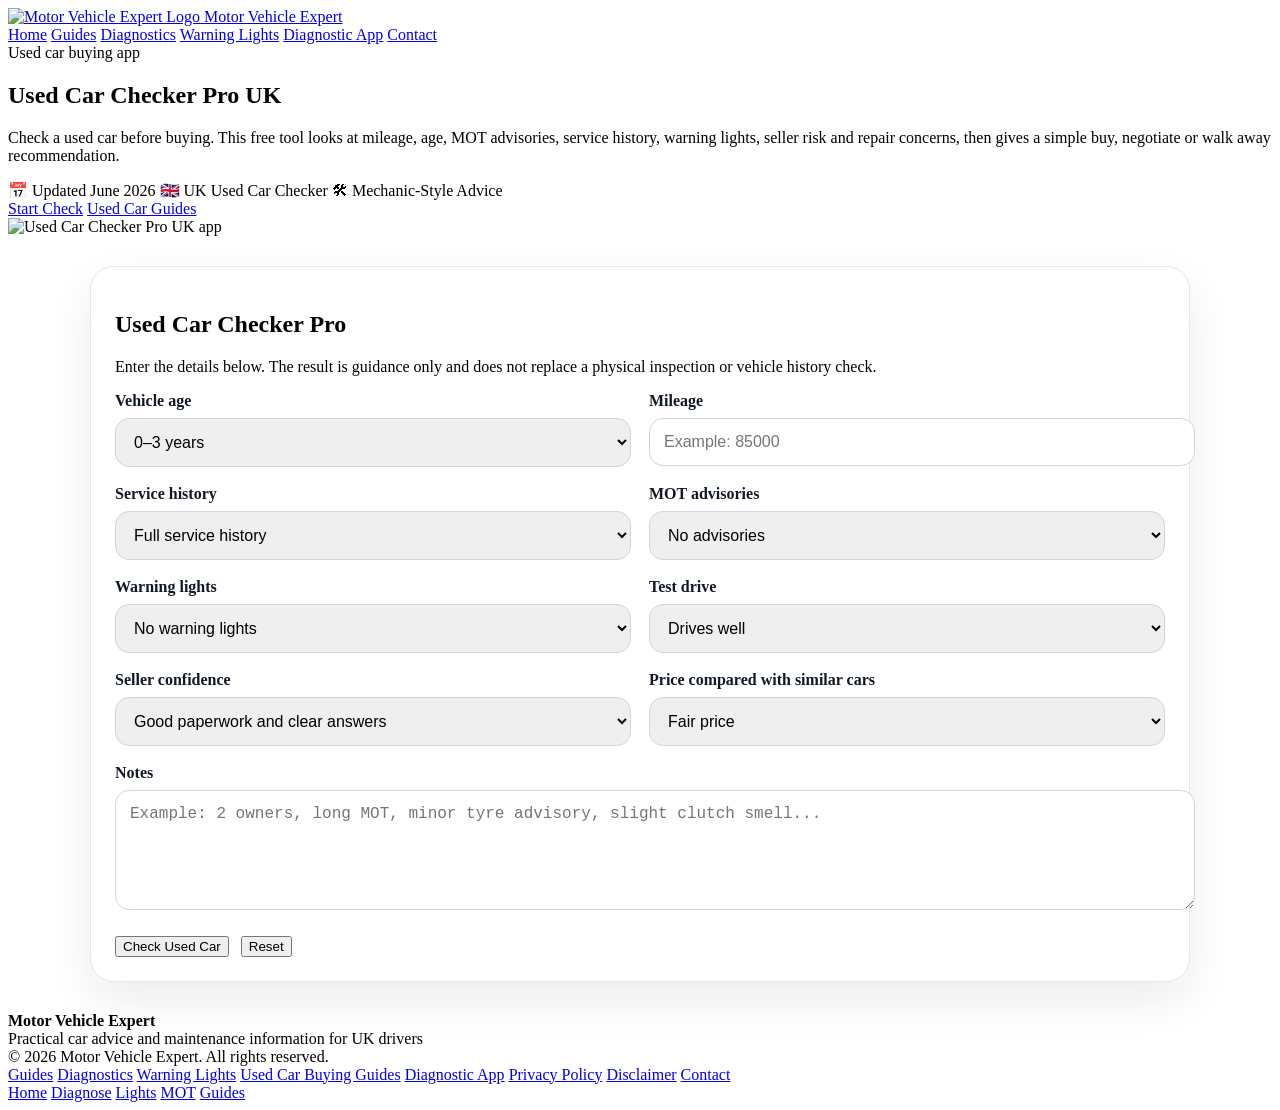
==== used-car-checker-pro.html @ cac23b68 "Create used-car-checker-pro.html" ====
<!DOCTYPE html>
<html lang="en-GB">
<head>
<meta charset="UTF-8" />
<meta name="viewport" content="width=device-width, initial-scale=1.0" />

<title>Used Car Checker Pro UK | Motor Vehicle Expert</title>
<meta name="description" content="Free UK used car checker app. Check mileage, MOT advisories, service history, warning lights, repair risk and whether to buy, negotiate or walk away." />
<meta name="robots" content="index,follow,max-image-preview:large,max-snippet:-1,max-video-preview:-1" />

<link rel="canonical" href="https://motorvehicleexpert.co.uk/used-car-checker-pro.html" />
<link rel="icon" type="image/png" href="favicon.png" />
<link rel="stylesheet" href="style.css" />

<style>
.app-wrap{max-width:1100px;margin:auto;padding:30px 16px}
.app-box{background:#fff;border:1px solid #e5e7eb;border-radius:24px;padding:24px;box-shadow:0 18px 45px rgba(15,23,42,.08)}
.app-grid{display:grid;grid-template-columns:repeat(2,minmax(0,1fr));gap:18px}
.app-field label{display:block;font-weight:800;margin-bottom:8px;color:#111827}
.app-field input,.app-field select,.app-field textarea{
width:100%;padding:14px;border:1px solid #d1d5db;border-radius:14px;font-size:16px
}
.app-field textarea{min-height:90px}
.app-actions{display:flex;gap:12px;flex-wrap:wrap;margin-top:22px}
.result-box{margin-top:24px;border-radius:22px;padding:22px;background:#f8fafc;border:1px solid #e5e7eb}
.score-big{font-size:48px;font-weight:900;color:#0f172a}
.badge{display:inline-block;padding:8px 12px;border-radius:999px;font-weight:800;margin:4px 4px 4px 0}
.badge.green{background:#dcfce7;color:#166534}
.badge.amber{background:#fef3c7;color:#92400e}
.badge.red{background:#fee2e2;color:#991b1b}
.report-list li{margin:10px 0}
@media(max-width:760px){.app-grid{grid-template-columns:1fr}.score-big{font-size:38px}}
</style>
</head>

<body class="mve-premium">

<header class="topbar">
<div class="container nav">
<a href="/" class="brand logo-brand" aria-label="Motor Vehicle Expert home">
<img src="logo.png" alt="Motor Vehicle Expert Logo" class="site-logo" />
<span class="brand-text">Motor Vehicle Expert</span>
</a>

<nav class="nav-links" aria-label="Primary navigation">
<a href="/">Home</a>
<a href="guides.html">Guides</a>
<a href="diagnostics.html">Diagnostics</a>
<a href="warning-lights.html">Warning Lights</a>
<a href="diagnostic-app.html">Diagnostic App</a>
<a href="contact.html" class="cta cta-secondary">Contact</a>
</nav>
</div>
</header>

<main>

<section class="premium-hero">
<div class="container premium-hero-grid">
<div class="hero-copy">
<span class="eyebrow">Used car buying app</span>
<h1>Used Car Checker Pro UK</h1>
<p class="lead">
Check a used car before buying. This free tool looks at mileage, age, MOT advisories, service history, warning lights, seller risk and repair concerns, then gives a simple buy, negotiate or walk away recommendation.
</p>

<div class="article-meta">
<span>📅 Updated June 2026</span>
<span>🇬🇧 UK Used Car Checker</span>
<span>🛠 Mechanic-Style Advice</span>
</div>

<div class="hero-actions">
<a class="cta cta-primary" href="#app">Start Check</a>
<a class="cta cta-ghost" href="used-car-buying-guides.html">Used Car Guides</a>
</div>
</div>

<div class="hero-image">
<img src="used-car-buying-guides-hero.png"
alt="Used Car Checker Pro UK app"
loading="eager"
fetchpriority="high"
decoding="sync"
width="1600"
height="900" />
</div>
</div>
</section>

<section id="app">
<div class="app-wrap">
<div class="app-box">

<h2>Used Car Checker Pro</h2>
<p class="muted">Enter the details below. The result is guidance only and does not replace a physical inspection or vehicle history check.</p>

<div class="app-grid">

<div class="app-field">
<label>Vehicle age</label>
<select id="age">
<option value="1">0–3 years</option>
<option value="2">4–6 years</option>
<option value="3">7–10 years</option>
<option value="4">10+ years</option>
</select>
</div>

<div class="app-field">
<label>Mileage</label>
<input id="mileage" type="number" placeholder="Example: 85000" />
</div>

<div class="app-field">
<label>Service history</label>
<select id="service">
<option value="0">Full service history</option>
<option value="10">Part service history</option>
<option value="25">No service history</option>
</select>
</div>

<div class="app-field">
<label>MOT advisories</label>
<select id="advisories">
<option value="0">No advisories</option>
<option value="10">Minor advisories</option>
<option value="20">Repeated advisories</option>
<option value="30">Serious advisories</option>
</select>
</div>

<div class="app-field">
<label>Warning lights</label>
<select id="warnings">
<option value="0">No warning lights</option>
<option value="20">Amber warning light</option>
<option value="35">Red/flashing warning light</option>
</select>
</div>

<div class="app-field">
<label>Test drive</label>
<select id="drive">
<option value="0">Drives well</option>
<option value="15">Minor noise or vibration</option>
<option value="30">Jerking, smoke, overheating or power loss</option>
</select>
</div>

<div class="app-field">
<label>Seller confidence</label>
<select id="seller">
<option value="0">Good paperwork and clear answers</option>
<option value="15">Some missing paperwork</option>
<option value="30">Pressure selling or unclear story</option>
</select>
</div>

<div class="app-field">
<label>Price compared with similar cars</label>
<select id="price">
<option value="0">Fair price</option>
<option value="-8">Cheap but believable</option>
<option value="15">Too cheap / suspicious</option>
<option value="10">Overpriced</option>
</select>
</div>

</div>

<div class="app-field" style="margin-top:18px">
<label>Notes</label>
<textarea id="notes" placeholder="Example: 2 owners, long MOT, minor tyre advisory, slight clutch smell..."></textarea>
</div>

<div class="app-actions">
<button class="cta cta-primary" onclick="checkCar()">Check Used Car</button>
<button class="cta cta-ghost" onclick="resetApp()">Reset</button>
</div>

<div id="result" class="result-box" style="display:none"></div>

</div>
</div>
</section>

</main>

<footer>
<div class="container footer-grid">
<div>
<strong>Motor Vehicle Expert</strong>
<div>Practical car advice and maintenance information for UK drivers</div>
</div>

<div>© 2026 Motor Vehicle Expert. All rights reserved.</div>

<div class="footer-links">
<a href="guides.html">Guides</a>
<a href="diagnostics.html">Diagnostics</a>
<a href="warning-lights.html">Warning Lights</a>
<a href="used-car-buying-guides.html">Used Car Buying Guides</a>
<a href="diagnostic-app.html">Diagnostic App</a>
<a href="privacy-policy.html">Privacy Policy</a>
<a href="disclaimer.html">Disclaimer</a>
<a href="contact.html">Contact</a>
</div>
</div>
</footer>

<nav class="mobile-bottom-nav" aria-label="Mobile quick navigation">
<a href="/">Home</a>
<a href="diagnostic-app.html">Diagnose</a>
<a href="warning-lights.html">Lights</a>
<a href="mot-failure-guides.html">MOT</a>
<a href="guides.html">Guides</a>
</nav>

<script>
function checkCar(){
  const mileage = Number(document.getElementById("mileage").value || 0);
  const age = Number(document.getElementById("age").value);
  const service = Number(document.getElementById("service").value);
  const advisories = Number(document.getElementById("advisories").value);
  const warnings = Number(document.getElementById("warnings").value);
  const drive = Number(document.getElementById("drive").value);
  const seller = Number(document.getElementById("seller").value);
  const price = Number(document.getElementById("price").value);
  const notes = document.getElementById("notes").value.trim();

  let risk = service + advisories + warnings + drive + seller + price;

  if(age === 1 && mileage > 45000) risk += 10;
  if(age === 2 && mileage > 75000) risk += 10;
  if(age === 3 && mileage > 110000) risk += 12;
  if(age === 4 && mileage > 140000) risk += 15;
  if(mileage === 0) risk += 8;

  let score = Math.max(0, Math.min(100, 100 - risk));

  let verdict = "";
  let badge = "";
  let advice = [];

  if(score >= 75){
    verdict = "Good candidate";
    badge = "green";
    advice.push("This car looks worth viewing or considering, but still check MOT history, service records and test drive behaviour.");
    advice.push("Use the inspection checklist before paying a deposit.");
  } else if(score >= 50){
    verdict = "Negotiate or inspect carefully";
    badge = "amber";
    advice.push("There are some risk signs. Do not buy without checking paperwork, MOT advisories and possible repair costs.");
    advice.push("Use any faults to negotiate the price.");
  } else {
    verdict = "High risk / walk away";
    badge = "red";
    advice.push("This car has several warning signs. Unless the price is very low and repairs are understood, walking away may be safer.");
    advice.push("Do not rely on the seller saying it only needs a reset or cheap fix.");
  }

  if(warnings >= 20) advice.push("Warning lights should be diagnosed before buying.");
  if(service >= 25) advice.push("No service history increases risk and should reduce the price.");
  if(advisories >= 20) advice.push("Repeated or serious MOT advisories can become expensive repairs.");
  if(drive >= 30) advice.push("Poor test drive symptoms are a major red flag.");

  document.getElementById("result").style.display = "block";
  document.getElementById("result").innerHTML = `
    <span class="badge ${badge}">${verdict}</span>
    <div class="score-big">${score}/100</div>
    <p class="muted"><strong>Used Car Risk Score:</strong> ${100 - score}/100</p>

    <h3>Recommendation</h3>
    <ul class="report-list">
      ${advice.map(item => `<li>${item}</li>`).join("")}
    </ul>

    <h3>Next steps</h3>
    <div class="category-list">
      <a href="used-car-inspection-checklist.html">Inspection checklist</a>
      <a href="how-to-check-mot-history-before-buying-car.html">Check MOT history</a>
      <a href="should-you-buy-a-car-with-advisories.html">MOT advisories guide</a>
      <a href="best-mileage-buy-used-car-uk.html">Mileage guide</a>
      <a href="common-used-car-scams.html">Used car scams</a>
    </div>

    ${notes ? `<h3>Your notes</h3><p class="muted">${notes}</p>` : ""}
  `;
}

function resetApp(){
  document.getElementById("mileage").value = "";
  document.getElementById("notes").value = "";
  document.getElementById("result").style.display = "none";
}
</script>

</body>
</html>
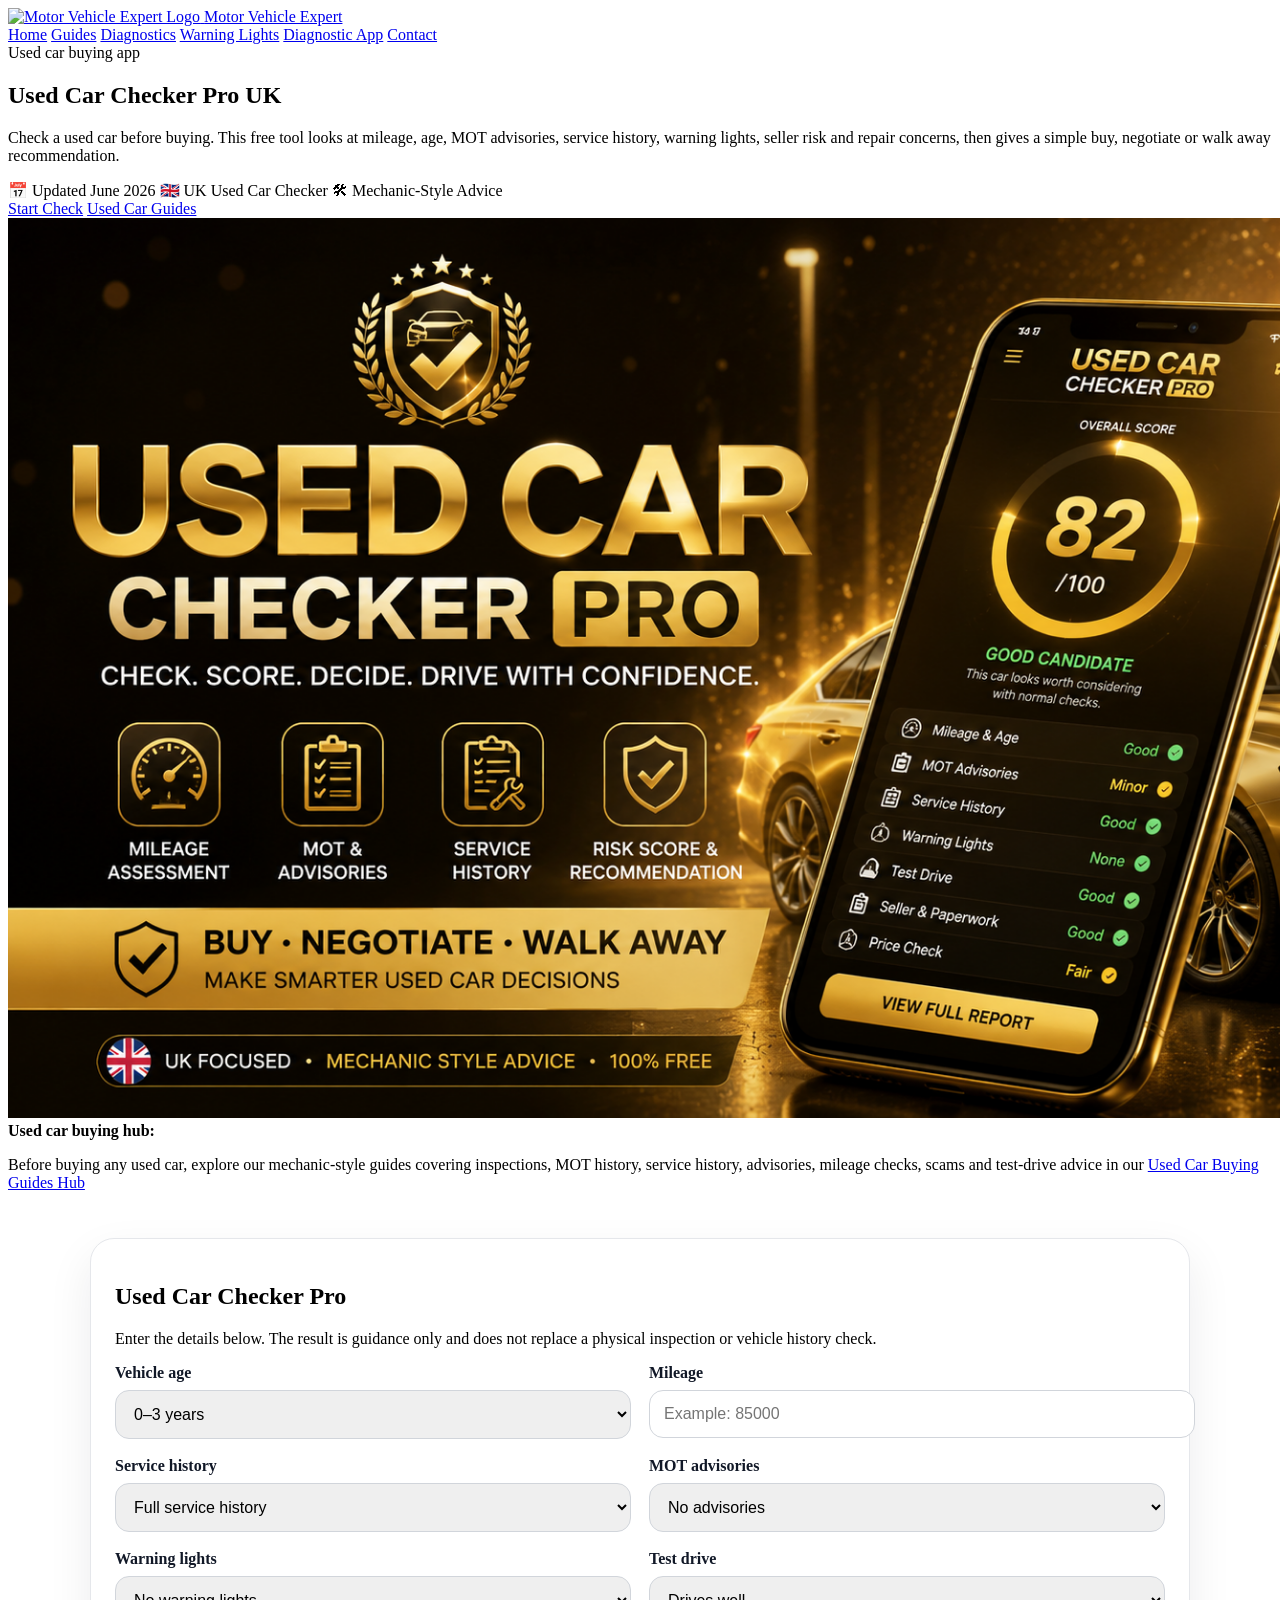
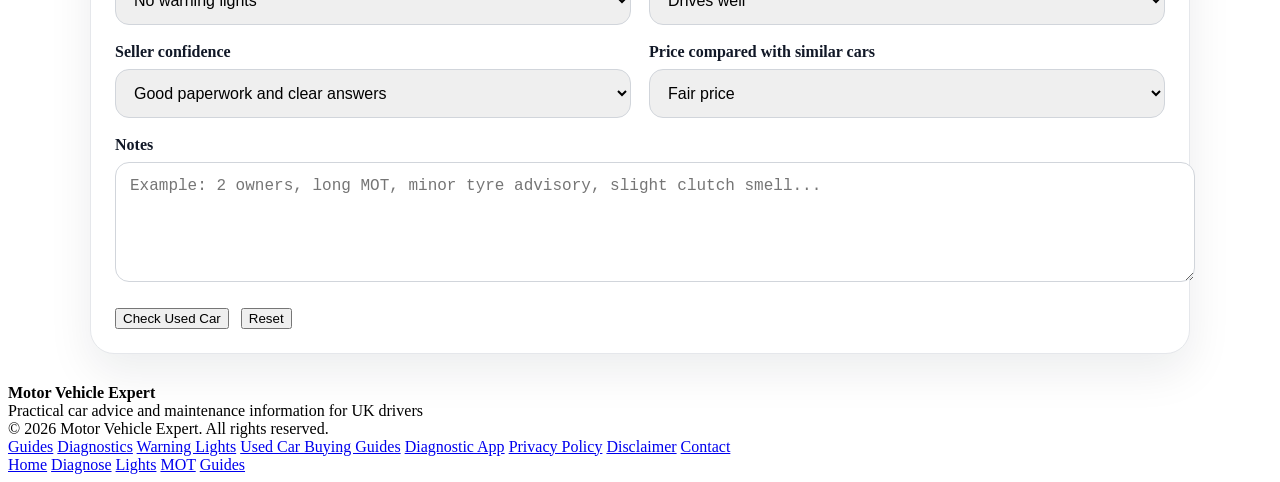
==== commit da519383: "Update used-car-checker-pro.html" ====
--- a/used-car-checker-pro.html
+++ b/used-car-checker-pro.html
@@ -11,6 +11,11 @@
 <link rel="canonical" href="https://motorvehicleexpert.co.uk/used-car-checker-pro.html" />
 <link rel="icon" type="image/png" href="favicon.png" />
 <link rel="stylesheet" href="style.css" />
+<link rel="preload"
+href="used-car-checker-pro-hero.png"
+as="image"
+type="image/png">  
+  
 
 <style>
 .app-wrap{max-width:1100px;margin:auto;padding:30px 16px}
@@ -77,16 +82,35 @@
 </div>
 
 <div class="hero-image">
-<img src="used-car-buying-guides-hero.png"
+<img
+src="used-car-checker-pro-hero.png"
 alt="Used Car Checker Pro UK app"
 loading="eager"
 fetchpriority="high"
 decoding="sync"
 width="1600"
-height="900" />
-</div>
+height="900"
+/>
+</div>
+
 </div>
 </section>
+
+<section>
+<div class="container">
+
+<div class="safe-box tip">
+<strong>Used car buying hub:</strong>
+<p>
+Before buying any used car, explore our mechanic-style guides covering inspections, MOT history, service history, advisories, mileage checks, scams and test-drive advice in our
+<a href="used-car-buying-guides.html">
+Used Car Buying Guides Hub
+</a>
+</p>
+</div>
+
+</div>
+</section>  
 
 <section id="app">
 <div class="app-wrap">
